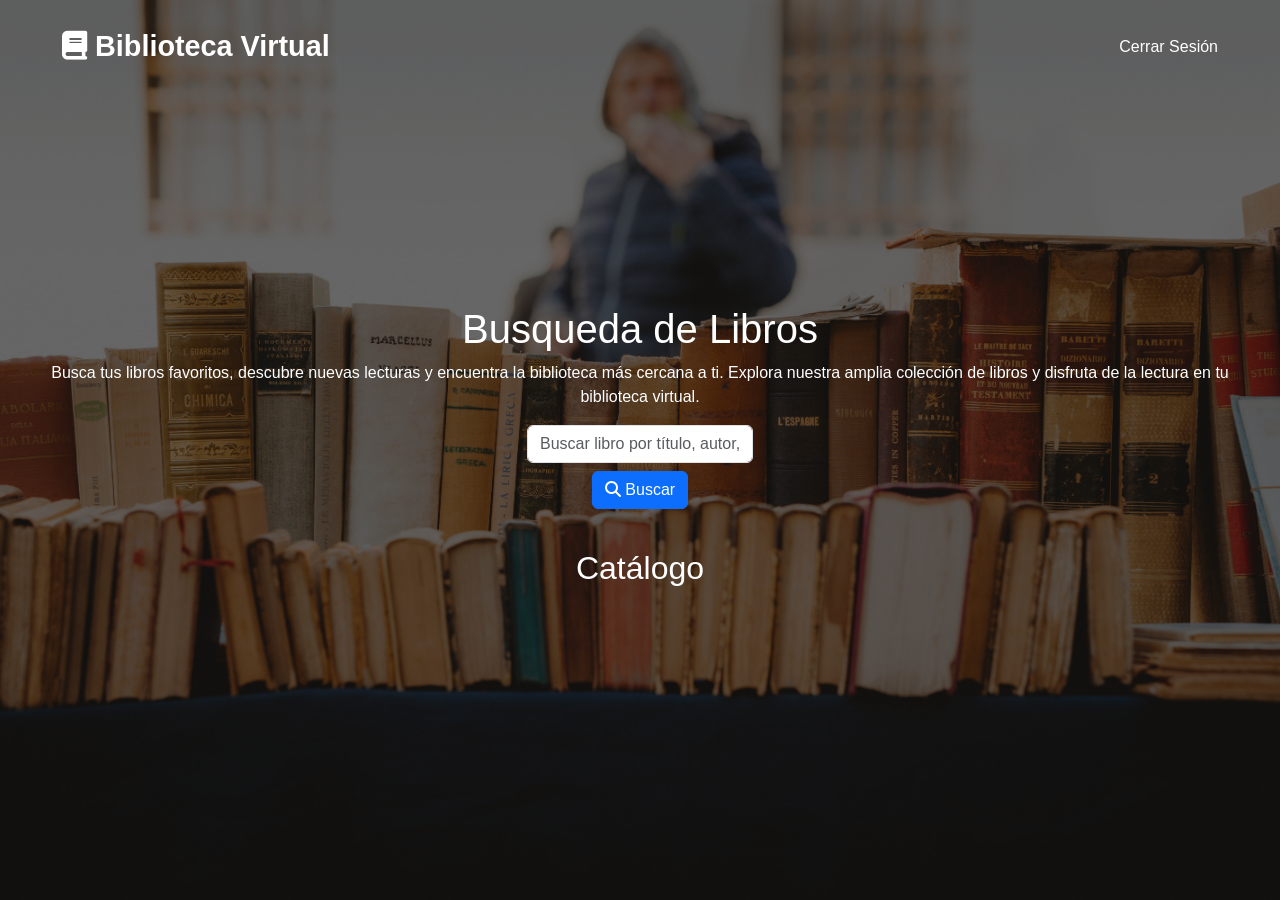
==== pages/busquedaLibros.html @ 618ce02e "Se agrego clase libros y ejemplos que se cargan antes de logear, con una  pagina para ver los libros" ====
<!DOCTYPE html>
<html lang="es">

<head>
    <meta charset="UTF-8">
    <meta name="viewport" content="width=device-width, initial-scale=1.0">

    <title>Busqueda de Libros</title>

    <link href="https://cdn.jsdelivr.net/npm/bootstrap@5.3.7/dist/css/bootstrap.min.css"
        rel="stylesheet">

    <link rel="stylesheet"
        href="https://cdnjs.cloudflare.com/ajax/libs/font-awesome/6.7.2/css/all.min.css">

    <link rel="stylesheet" href="../css/styles.css">
</head>

<body>
    
    <nav class="navbar navbar-expand-lg custom-navbar">
        <div class="container-fluid">
            <a class="navbar-brand" href="home.html">
                <i class="fa-solid fa-book"></i>
                Biblioteca Virtual
            </a>
            <span id="usuarioActivo" class="nav-link d-inline"></span>               
            <div>
                <a href="#" class="nav-link d-inline cerrar-sesion-bnt">
                    Cerrar Sesión
                </a>
            </div>
        </div>
    </nav>

    <section class="home-box">
        <div class="overlay"></div>
        <div class="home">
            <h1>Busqueda de Libros</h1>
            <p>
                Busca tus libros favoritos, descubre nuevas lecturas y encuentra la biblioteca más cercana a ti. Explora nuestra amplia colección de libros y disfruta de la lectura en tu biblioteca virtual.
            </p>

            <!-- 🔧 Buscador -->
            <div class="mb-3">
                <input type="text" id="buscar" class="form-control" placeholder="Buscar libro por título, autor, ISBN o biblioteca">
                <button id="btnBuscar" class="btn btn-primary mt-2">
                    <i class="fa fa-search"></i> Buscar
                </button>
            </div>

            <!-- 🔧 Lista de libros -->
            <h2 class="mt-4">Catálogo</h2>
            <ul id="listaLibros" class="list-group"></ul>
        </div>
    </section>

    <script src="https://cdn.jsdelivr.net/npm/bootstrap@5.3.7/dist/js/bootstrap.bundle.min.js"></script>
    <script src="../js/Libros.js"></script>
    <script src="../js/LibrosUI.js"></script>
    <script>
        // Inicializar interfaz desde la clase
        LibrosUI.configurarEventos();
    </script>
</body>
</html>
---- css/styles.css ----
/* RESET */
*{
    margin: 0;
    padding: 0;
    box-sizing: border-box;
}


body{
    height: 100vh;
    overflow: hidden;
    font-family: Arial, Helvetica, sans-serif;
}

.registro-box{
    position: absolute;
    top: 50%;
    left: 50%;
    transform: translate(-50%, -50%);
    width: 400px;
    background: #fff;
    border-radius: 10px;
    padding: 30px;
    text-align: center;
    box-shadow: 0 4px 10px #0000004d;
    z-index: 20; /* encima del overlay */
}

.hero-section{
    background: url('../assets/img/fondo.jpg') center center/cover no-repeat;
    height: 100vh;
    position: relative;
}

.overlay{
    position: absolute;
    width: 100%;
    height: 100%;
    background: rgba(0,0,0,0.6);
}

.custom-navbar{
    position: absolute;
    width: 100%;
    z-index: 10;
    padding: 20px 50px;
}

.navbar-brand{
    color: white !important;
    font-size: 1.8rem;
    font-weight: bold;
}

.nav-link{
    color: white !important;
    margin-left: 15px;
    transition: 0.3s;
}

.nav-link:hover{
    color: #ffc107 !important;
}

.hero-content {
  position: relative;
  z-index: 5;
  height: 100vh;
  display: flex;
  justify-content: center;
  align-items: center;
  text-align: center;
  color: white;
  flex-direction: column;
  padding: 20px;
}

.register-box {
  background: url('../assets/img/fregistro.jpg') center center/cover no-repeat;
  height: 100vh;
  position: relative;
  display: flex;              
  justify-content: center;    
  align-items: center;  
}

.register {
  max-width: 800px;
  height: auto;
  border: 2px solid #ffffff66;
  border-radius: 25px;
  padding: 40px;
  background: #ffffff0d;
  backdrop-filter: blur(8px);
  color: white;
}

.login-box {
  background: url('../assets/img/flogin.jpg') center center/cover no-repeat;
  height: 100vh;
  position: relative;
  display: flex;              
  justify-content: center;    
  align-items: center;  
}

.login {
  max-width: 800px;
  height: auto;
  border: 2px solid #ffffff66;
  border-radius: 25px;
  padding: 40px;
  background: #ffffff0d;
  backdrop-filter: blur(8px);
  color: white;
}

.home-box {
  background: url('../assets/img/fhome.jpg') center center/cover no-repeat;
  height: 100vh;
  position: relative;
  display: flex;              
  justify-content: center;    
  align-items: center;  
}

.home {
  position: relative;
  z-index: 5;
  height: 100vh;
  display: flex;
  justify-content: center;
  align-items: center;
  text-align: center;
  color: white;
  flex-direction: column;
  padding: 20px;
}


.hero-content h1{
    font-size: 4rem;
    font-weight: bold;
}

.hero-content p{
    font-size: 1.3rem;
    max-width: 700px;
    margin-top: 15px;
}

.hero-content label{
    font-size: 1.3rem;
    max-width: 700px;
    margin-top: 15px;
}

.hero-buttons{
    margin-top: 30px;
}

.login-bnt{
    background-color: transparent !important;
    color: white !important;
    border: 2px solid white;
    border-radius: 20px;
    padding: 10px 35px;
}

.hero-buttons .btn{
    margin: 10px;
    padding: 12px 30px;
    font-size: 1.1rem;
    border-radius: 30px;
}

.buttons-container{
    display: flex;
    gap: 15px;
    justify-content: center;
    margin-top: 20px;
}

/* CONTENEDOR INPUT */
.input-box{
    position: relative;
    width: 100%;
    margin-bottom: 20px;
}

/* INPUT */
.input-box input{
    width: 100%;
    padding: 14px 15px 14px 50px;

    border: none;
    outline: none;

    border-radius: 10px;

    background: #aa8106 ;

    color: white;

    font-size: 15px;
}

.input-box input::placeholder{
    color: rgba(255,255,255,0.7);
}

/* ICONOS */
.input-icon{
    position: absolute;

    left: 18px;
    top: 50%;

    transform: translateY(-50%);

    color: white;

    font-size: 14px;
}

.input-box input:focus{
    border: 2px solid #fafdce;
    box-shadow: 0 0 10px rgba(15, 10, 153, 0.5);
}
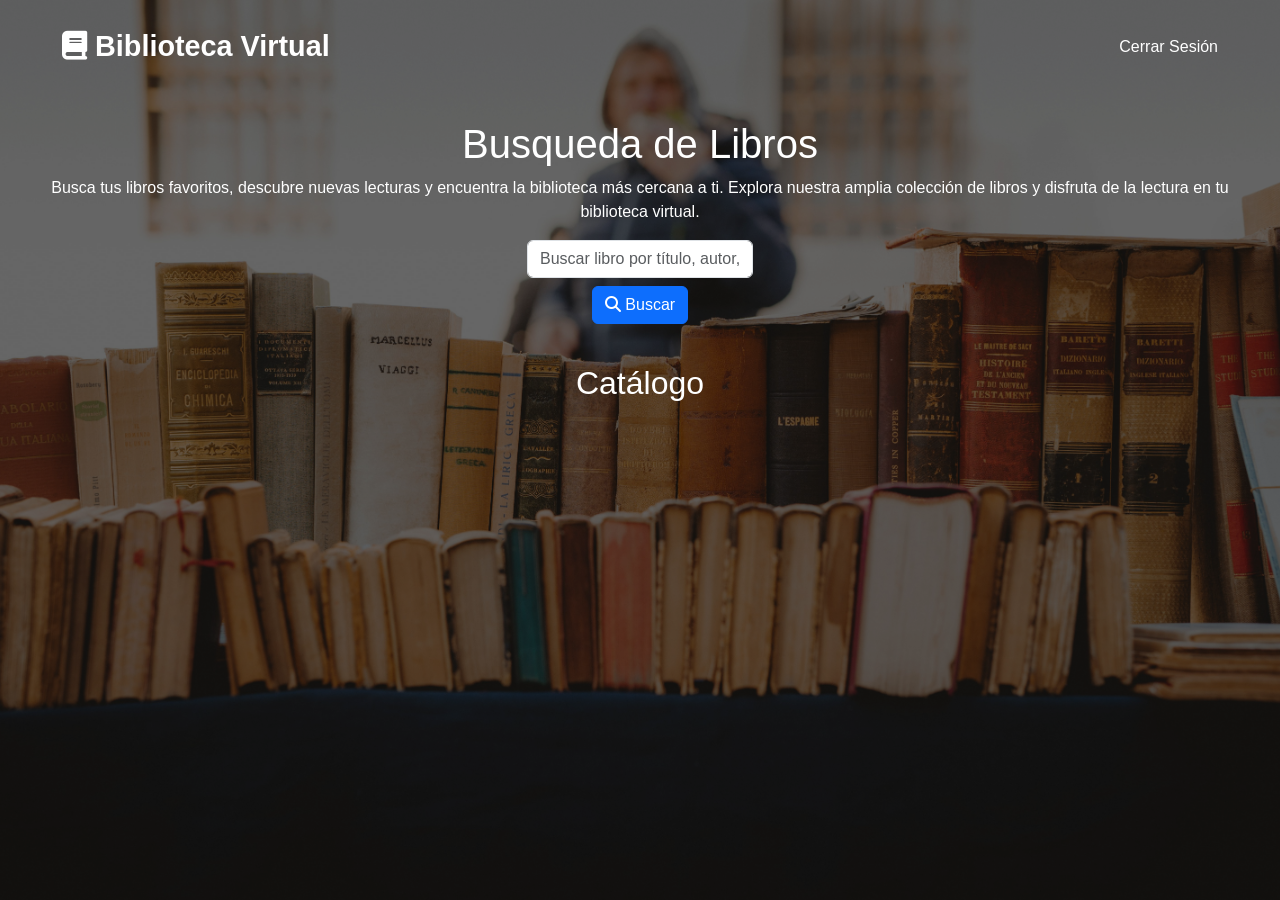
==== commit 23c9cc5f: "Modulo de prestamos y devolucion de libros" ====
--- a/pages/busquedaLibros.html
+++ b/pages/busquedaLibros.html
@@ -35,7 +35,7 @@
 
     <section class="home-box">
         <div class="overlay"></div>
-        <div class="home">
+        <div class="home libros-container">
             <h1>Busqueda de Libros</h1>
             <p>
                 Busca tus libros favoritos, descubre nuevas lecturas y encuentra la biblioteca más cercana a ti. Explora nuestra amplia colección de libros y disfruta de la lectura en tu biblioteca virtual.
--- a/css/styles.css
+++ b/css/styles.css
@@ -226,4 +226,35 @@
 .input-box input:focus{
     border: 2px solid #fafdce;
     box-shadow: 0 0 10px rgba(15, 10, 153, 0.5);
+}
+
+.prestamos-container{
+    justify-content: flex-start;
+    padding-top: 120px;
+}
+
+#listaPrestamos{
+    width: 80%;
+    max-height: 500px;
+    overflow-y: auto;
+}
+
+/* ========================= */
+/* BUSQUEDA DE LIBROS */
+/* ========================= */
+
+.libros-container{
+    justify-content: flex-start;
+    padding-top: 120px;
+}
+
+#listaLibros{
+    width: 80%;
+    max-height: 450px;
+    overflow-y: auto;
+}
+
+#listaLibros .list-group-item{
+    margin-bottom: 10px;
+    text-align: left;
 }
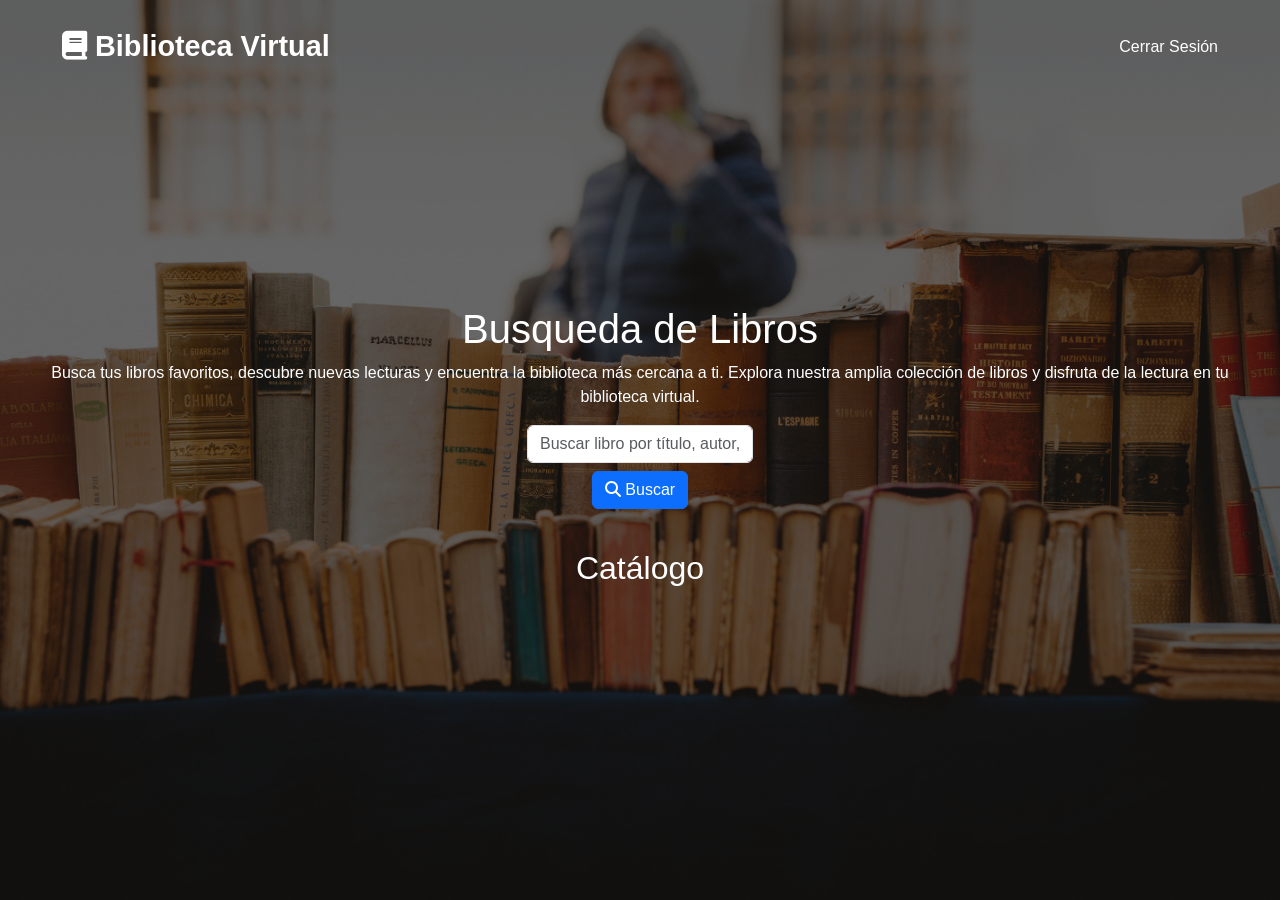
==== commit 0adf5614: "normalizar nombres de archivos" ====
--- a/pages/busquedaLibros.html
+++ b/pages/busquedaLibros.html
@@ -35,7 +35,7 @@
 
     <section class="home-box">
         <div class="overlay"></div>
-        <div class="home libros-container">
+        <div class="home">
             <h1>Busqueda de Libros</h1>
             <p>
                 Busca tus libros favoritos, descubre nuevas lecturas y encuentra la biblioteca más cercana a ti. Explora nuestra amplia colección de libros y disfruta de la lectura en tu biblioteca virtual.
@@ -56,8 +56,8 @@
     </section>
 
     <script src="https://cdn.jsdelivr.net/npm/bootstrap@5.3.7/dist/js/bootstrap.bundle.min.js"></script>
-    <script src="../js/Libros.js"></script>
-    <script src="../js/LibrosUI.js"></script>
+    <script src="../js/libros.js"></script>
+    <script src="../js/librosUI.js"></script>
     <script>
         // Inicializar interfaz desde la clase
         LibrosUI.configurarEventos();
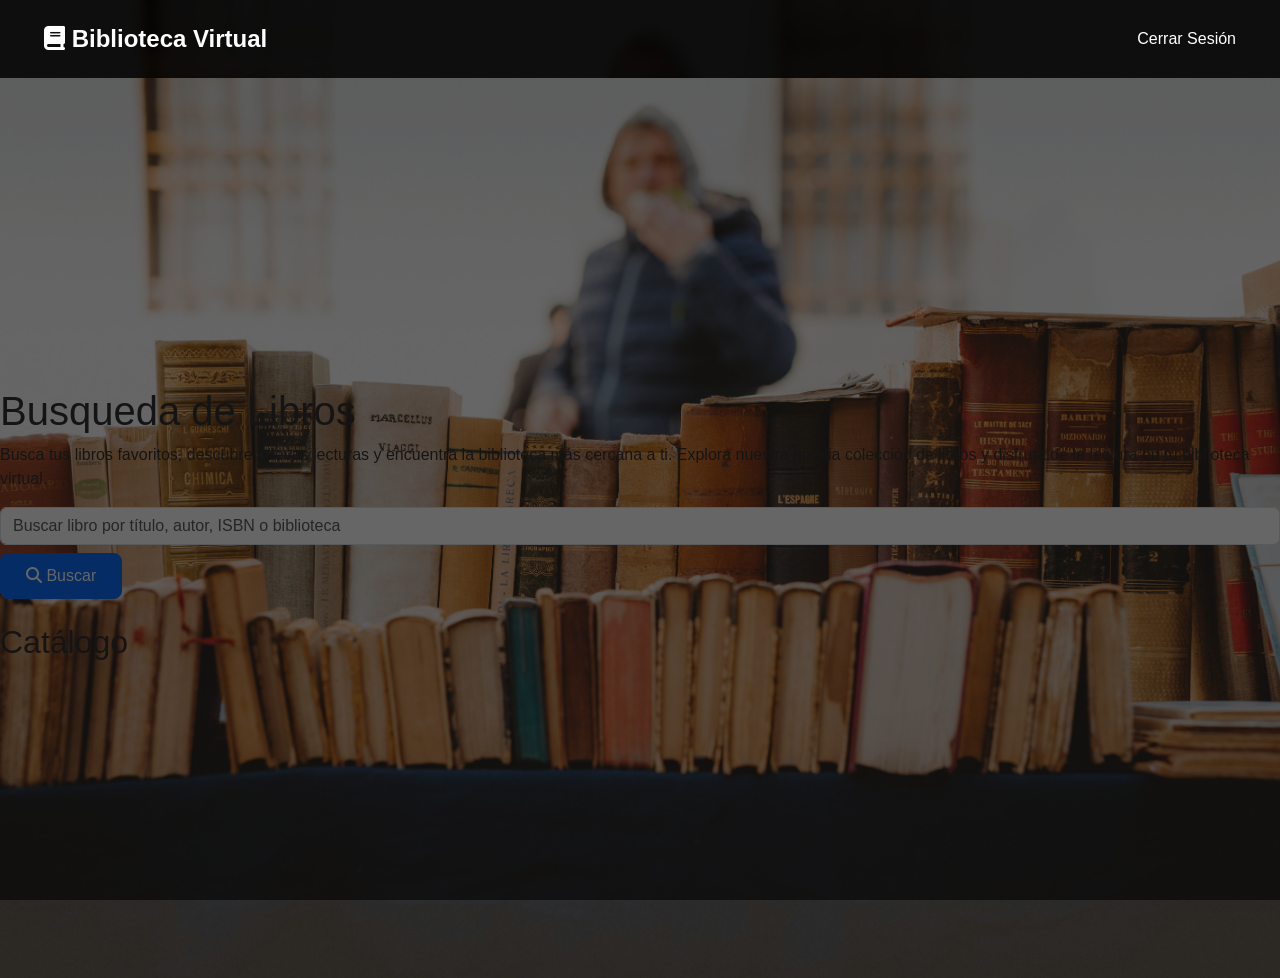
==== commit 271f7fd7: "Merge remote-tracking branch 'origin/rama-Gerardo' into rama-Byron" ====
--- a/pages/busquedaLibros.html
+++ b/pages/busquedaLibros.html
@@ -35,7 +35,7 @@
 
     <section class="home-box">
         <div class="overlay"></div>
-        <div class="home">
+        <div class="home libros-container">
             <h1>Busqueda de Libros</h1>
             <p>
                 Busca tus libros favoritos, descubre nuevas lecturas y encuentra la biblioteca más cercana a ti. Explora nuestra amplia colección de libros y disfruta de la lectura en tu biblioteca virtual.
--- a/css/styles.css
+++ b/css/styles.css
@@ -1,260 +1,171 @@
 /* RESET */
-*{
+* {
     margin: 0;
     padding: 0;
     box-sizing: border-box;
 }
 
-
-body{
-    height: 100vh;
-    overflow: hidden;
-    font-family: Arial, Helvetica, sans-serif;
+body {
+    min-height: 100vh;
+    font-family: 'Segoe UI', Tahoma, Geneva, Verdana, sans-serif;
+    background: url('../assets/img/fhome.jpg') center center/cover no-repeat fixed;
+    color: #333;
 }
 
-.registro-box{
-    position: absolute;
-    top: 50%;
-    left: 50%;
-    transform: translate(-50%, -50%);
-    width: 400px;
-    background: #fff;
-    border-radius: 10px;
-    padding: 30px;
-    text-align: center;
-    box-shadow: 0 4px 10px #0000004d;
-    z-index: 20; /* encima del overlay */
+/* OVERLAY GLOBAL */
+.overlay {
+    position: fixed;
+    top: 0;
+    left: 0;
+    width: 100%;
+    height: 100%;
+    background: rgba(0, 0, 0, 0.6);
+    z-index: 1;
 }
 
-.hero-section{
-    background: url('../assets/img/fondo.jpg') center center/cover no-repeat;
-    height: 100vh;
+.container {
+    position: relative;
+    z-index: 5;
+}
+
+/* NAVBAR */
+.custom-navbar {
+    background: rgba(0, 0, 0, 0.85);
+    backdrop-filter: blur(5px);
+    padding: 1rem 2rem;
+    z-index: 1000;
     position: relative;
 }
 
-.overlay{
-    position: absolute;
-    width: 100%;
-    height: 100%;
-    background: rgba(0,0,0,0.6);
-}
-
-.custom-navbar{
-    position: absolute;
-    width: 100%;
-    z-index: 10;
-    padding: 20px 50px;
-}
-
-.navbar-brand{
+.navbar-brand {
     color: white !important;
-    font-size: 1.8rem;
+    font-size: 1.5rem;
     font-weight: bold;
 }
 
-.nav-link{
+.nav-link {
     color: white !important;
     margin-left: 15px;
     transition: 0.3s;
 }
 
-.nav-link:hover{
+.nav-link:hover {
     color: #ffc107 !important;
 }
 
-.hero-content {
-  position: relative;
-  z-index: 5;
-  height: 100vh;
-  display: flex;
-  justify-content: center;
-  align-items: center;
-  text-align: center;
-  color: white;
-  flex-direction: column;
-  padding: 20px;
+/* SECCIONES Y CONTENEDORES */
+.hero-section, .register-box, .login-box, .home-box {
+    min-height: 100vh;
+    display: flex;
+    justify-content: center;
+    align-items: center;
+    position: relative;
 }
 
-.register-box {
-  background: url('../assets/img/fregistro.jpg') center center/cover no-repeat;
-  height: 100vh;
-  position: relative;
-  display: flex;              
-  justify-content: center;    
-  align-items: center;  
+.hero-section { background: url('../assets/img/fondo.jpg') center center/cover no-repeat; }
+.register-box { background: url('../assets/img/fregistro.jpg') center center/cover no-repeat; }
+.login-box { background: url('../assets/img/flogin.jpg') center center/cover no-repeat; }
+.home-box { background: url('../assets/img/fhome.jpg') center center/cover no-repeat; }
+
+/* HERO CONTENT (INDEX) */
+.hero-content {
+    position: relative;
+    z-index: 5;
+    text-align: center;
+    color: white !important;
+    max-width: 800px;
+    padding: 20px;
 }
 
-.register {
-  max-width: 800px;
-  height: auto;
-  border: 2px solid #ffffff66;
-  border-radius: 25px;
-  padding: 40px;
-  background: #ffffff0d;
-  backdrop-filter: blur(8px);
-  color: white;
+.hero-content h1 {
+    font-size: 3.5rem;
+    font-weight: bold;
+    margin-bottom: 20px;
+    text-shadow: 2px 2px 10px rgba(0,0,0,0.5);
 }
 
-.login-box {
-  background: url('../assets/img/flogin.jpg') center center/cover no-repeat;
-  height: 100vh;
-  position: relative;
-  display: flex;              
-  justify-content: center;    
-  align-items: center;  
+.hero-content p {
+    font-size: 1.25rem;
+    margin-bottom: 30px;
+    opacity: 0.9;
+    text-shadow: 1px 1px 5px rgba(0,0,0,0.5);
 }
 
-.login {
-  max-width: 800px;
-  height: auto;
-  border: 2px solid #ffffff66;
-  border-radius: 25px;
-  padding: 40px;
-  background: #ffffff0d;
-  backdrop-filter: blur(8px);
-  color: white;
+/* CUADROS DE DIALOGO (LOGIN/REGISTER) */
+.register, .login {
+    position: relative;
+    z-index: 10;
+    max-width: 450px;
+    width: 90%;
+    padding: 40px;
+    background: rgba(255, 255, 255, 0.95);
+    border-radius: 20px;
+    box-shadow: 0 10px 30px rgba(0,0,0,0.5);
+    color: #333;
 }
 
-.home-box {
-  background: url('../assets/img/fhome.jpg') center center/cover no-repeat;
-  height: 100vh;
-  position: relative;
-  display: flex;              
-  justify-content: center;    
-  align-items: center;  
-}
+.register h1, .login h1 { margin-bottom: 10px; color: #000; }
+.register p, .login p { margin-bottom: 25px; color: #666; }
 
-.home {
-  position: relative;
-  z-index: 5;
-  height: 100vh;
-  display: flex;
-  justify-content: center;
-  align-items: center;
-  text-align: center;
-  color: white;
-  flex-direction: column;
-  padding: 20px;
-}
-
-
-.hero-content h1{
-    font-size: 4rem;
-    font-weight: bold;
-}
-
-.hero-content p{
-    font-size: 1.3rem;
-    max-width: 700px;
-    margin-top: 15px;
-}
-
-.hero-content label{
-    font-size: 1.3rem;
-    max-width: 700px;
-    margin-top: 15px;
-}
-
-.hero-buttons{
-    margin-top: 30px;
-}
-
-.login-bnt{
-    background-color: transparent !important;
-    color: white !important;
-    border: 2px solid white;
-    border-radius: 20px;
-    padding: 10px 35px;
-}
-
-.hero-buttons .btn{
-    margin: 10px;
-    padding: 12px 30px;
-    font-size: 1.1rem;
-    border-radius: 30px;
-}
-
-.buttons-container{
-    display: flex;
-    gap: 15px;
-    justify-content: center;
-    margin-top: 20px;
-}
-
-/* CONTENEDOR INPUT */
-.input-box{
+/* INPUTS ESTILO SIMPLE */
+.input-box {
     position: relative;
-    width: 100%;
     margin-bottom: 20px;
 }
 
-/* INPUT */
-.input-box input{
+.input-box input {
     width: 100%;
-    padding: 14px 15px 14px 50px;
-
-    border: none;
+    padding: 12px 15px 12px 45px;
+    border: 1px solid #ddd;
+    border-radius: 8px;
     outline: none;
-
-    border-radius: 10px;
-
-    background: #aa8106 ;
-
-    color: white;
-
-    font-size: 15px;
+    font-size: 16px;
+    transition: 0.3s;
 }
 
-.input-box input::placeholder{
-    color: rgba(255,255,255,0.7);
+.input-box input:focus {
+    border-color: #0d6efd;
+    box-shadow: 0 0 0 3px rgba(13, 110, 253, 0.25);
 }
 
-/* ICONOS */
-.input-icon{
+.input-icon {
     position: absolute;
-
-    left: 18px;
+    left: 15px;
     top: 50%;
-
     transform: translateY(-50%);
-
-    color: white;
-
-    font-size: 14px;
+    color: #999;
 }
 
-.input-box input:focus{
-    border: 2px solid #fafdce;
-    box-shadow: 0 0 10px rgba(15, 10, 153, 0.5);
+/* DASHBOARD (HOME) */
+.card {
+    border: none;
+    border-radius: 12px;
 }
 
-.prestamos-container{
-    justify-content: flex-start;
-    padding-top: 120px;
-}
+.shadow-sm { box-shadow: 0 .125rem .25rem rgba(0,0,0,.075) !important; }
+.shadow { box-shadow: 0 .5rem 1rem rgba(0,0,0,.15) !important; }
 
-#listaPrestamos{
-    width: 80%;
+/* BOTONES */
+.btn-primary { padding: 10px 25px; border-radius: 8px; }
+.hero-buttons .btn { margin: 5px; border-radius: 30px; padding: 12px 30px; }
+
+/* UTILS */
+.z-index-5 { z-index: 5; }
+
+/* ESTILOS ESPECIFICOS RAMA GERARDO */
+#listaLibrosUsuario, #listaLibrosAdmin {
     max-height: 500px;
     overflow-y: auto;
 }
 
-/* ========================= */
-/* BUSQUEDA DE LIBROS */
-/* ========================= */
-
-.libros-container{
-    justify-content: flex-start;
-    padding-top: 120px;
+.list-group-item {
+    transition: background 0.2s;
 }
 
-#listaLibros{
-    width: 80%;
-    max-height: 450px;
-    overflow-y: auto;
+.list-group-item:hover {
+    background-color: #f8f9fa;
 }
 
-#listaLibros .list-group-item{
-    margin-bottom: 10px;
-    text-align: left;
-}+.badge {
+    font-weight: 500;
+}
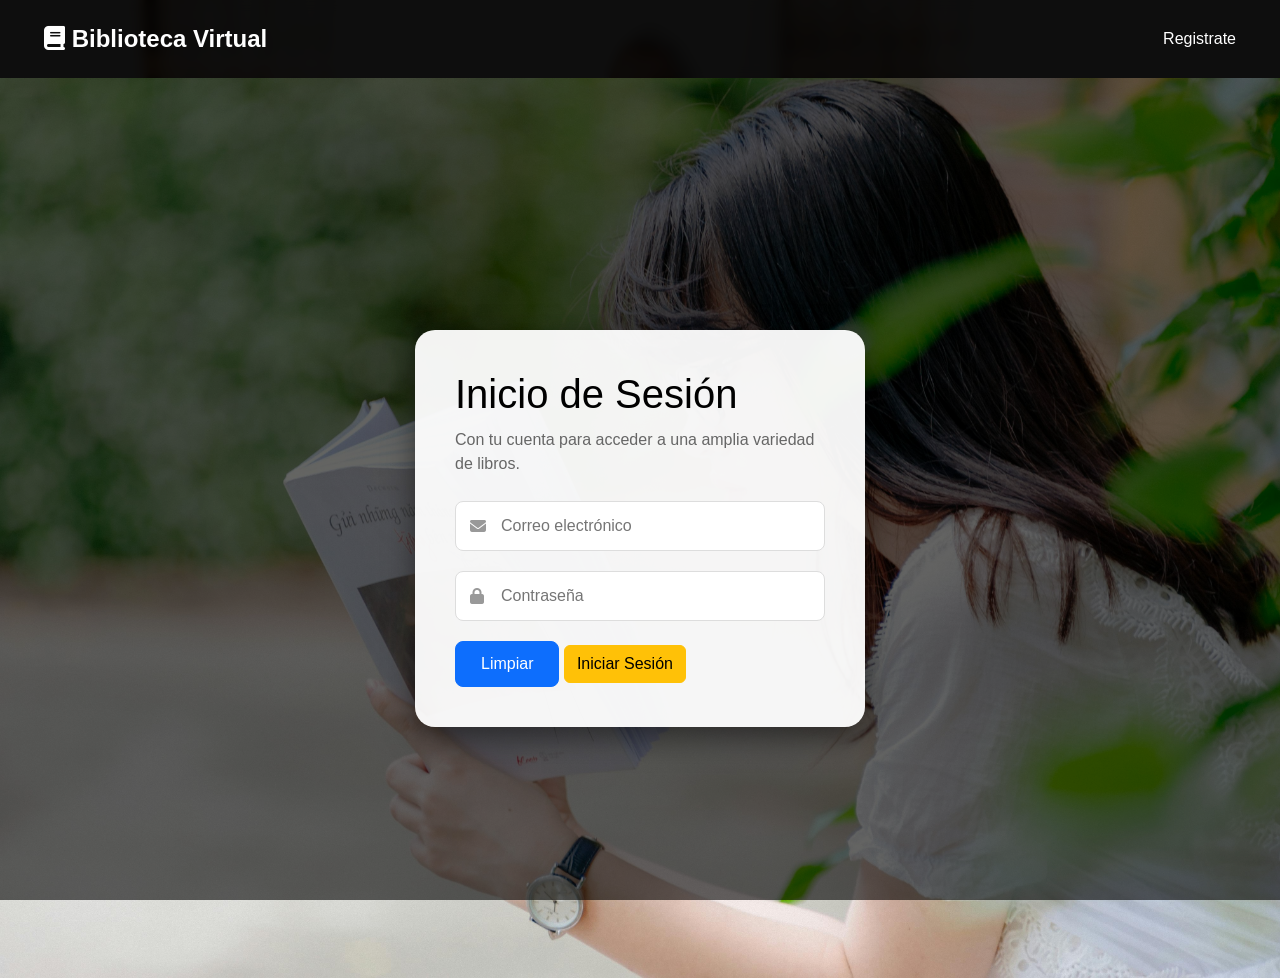
==== commit 9bf52c82: "agregar soporte para roles" ====
--- a/pages/busquedaLibros.html
+++ b/pages/busquedaLibros.html
@@ -56,11 +56,16 @@
     </section>
 
     <script src="https://cdn.jsdelivr.net/npm/bootstrap@5.3.7/dist/js/bootstrap.bundle.min.js"></script>
+    <script src="../js/auth.js"></script>
     <script src="../js/libros.js"></script>
     <script src="../js/librosUI.js"></script>
     <script>
-        // Inicializar interfaz desde la clase
-        LibrosUI.configurarEventos();
+        document.addEventListener("DOMContentLoaded", () => {
+            if (typeof auth !== "undefined") {
+                auth.validarSesion();
+            }
+            LibrosUI.configurarEventos();
+        });
     </script>
 </body>
 </html>
